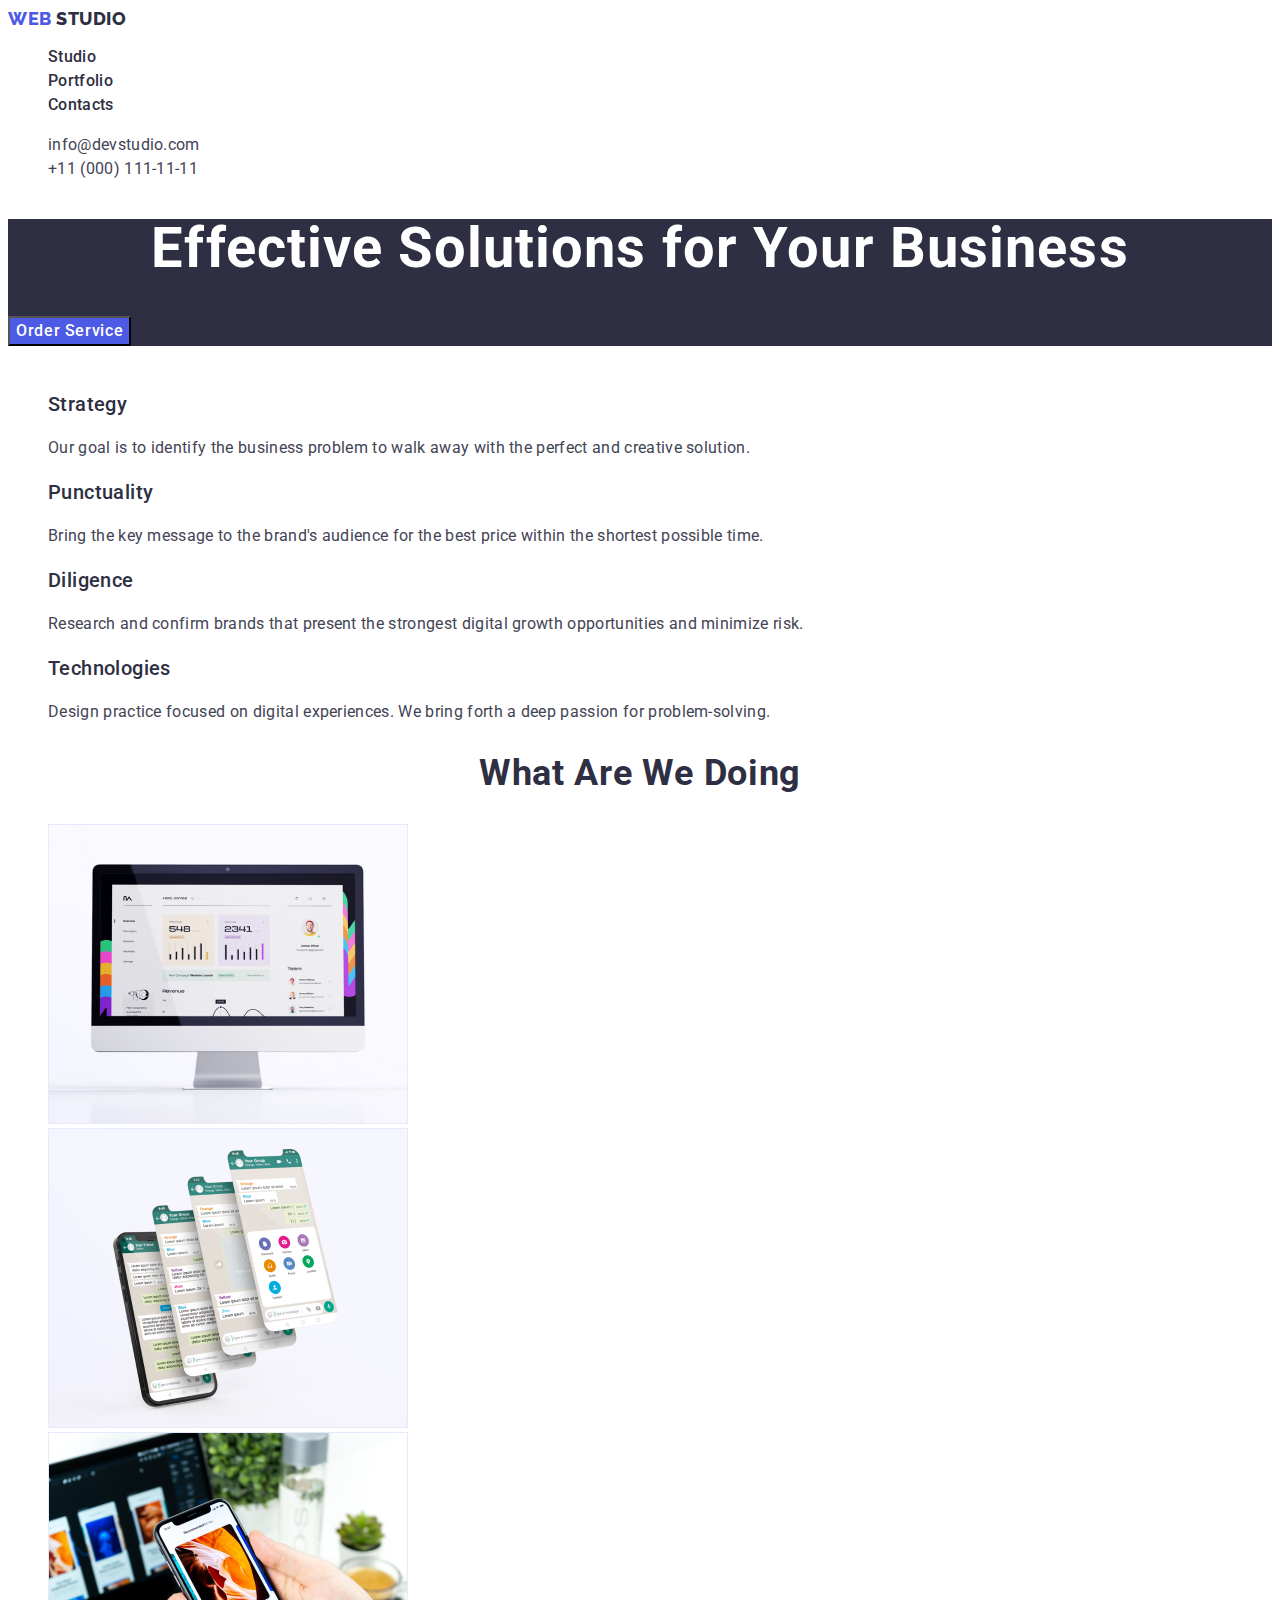
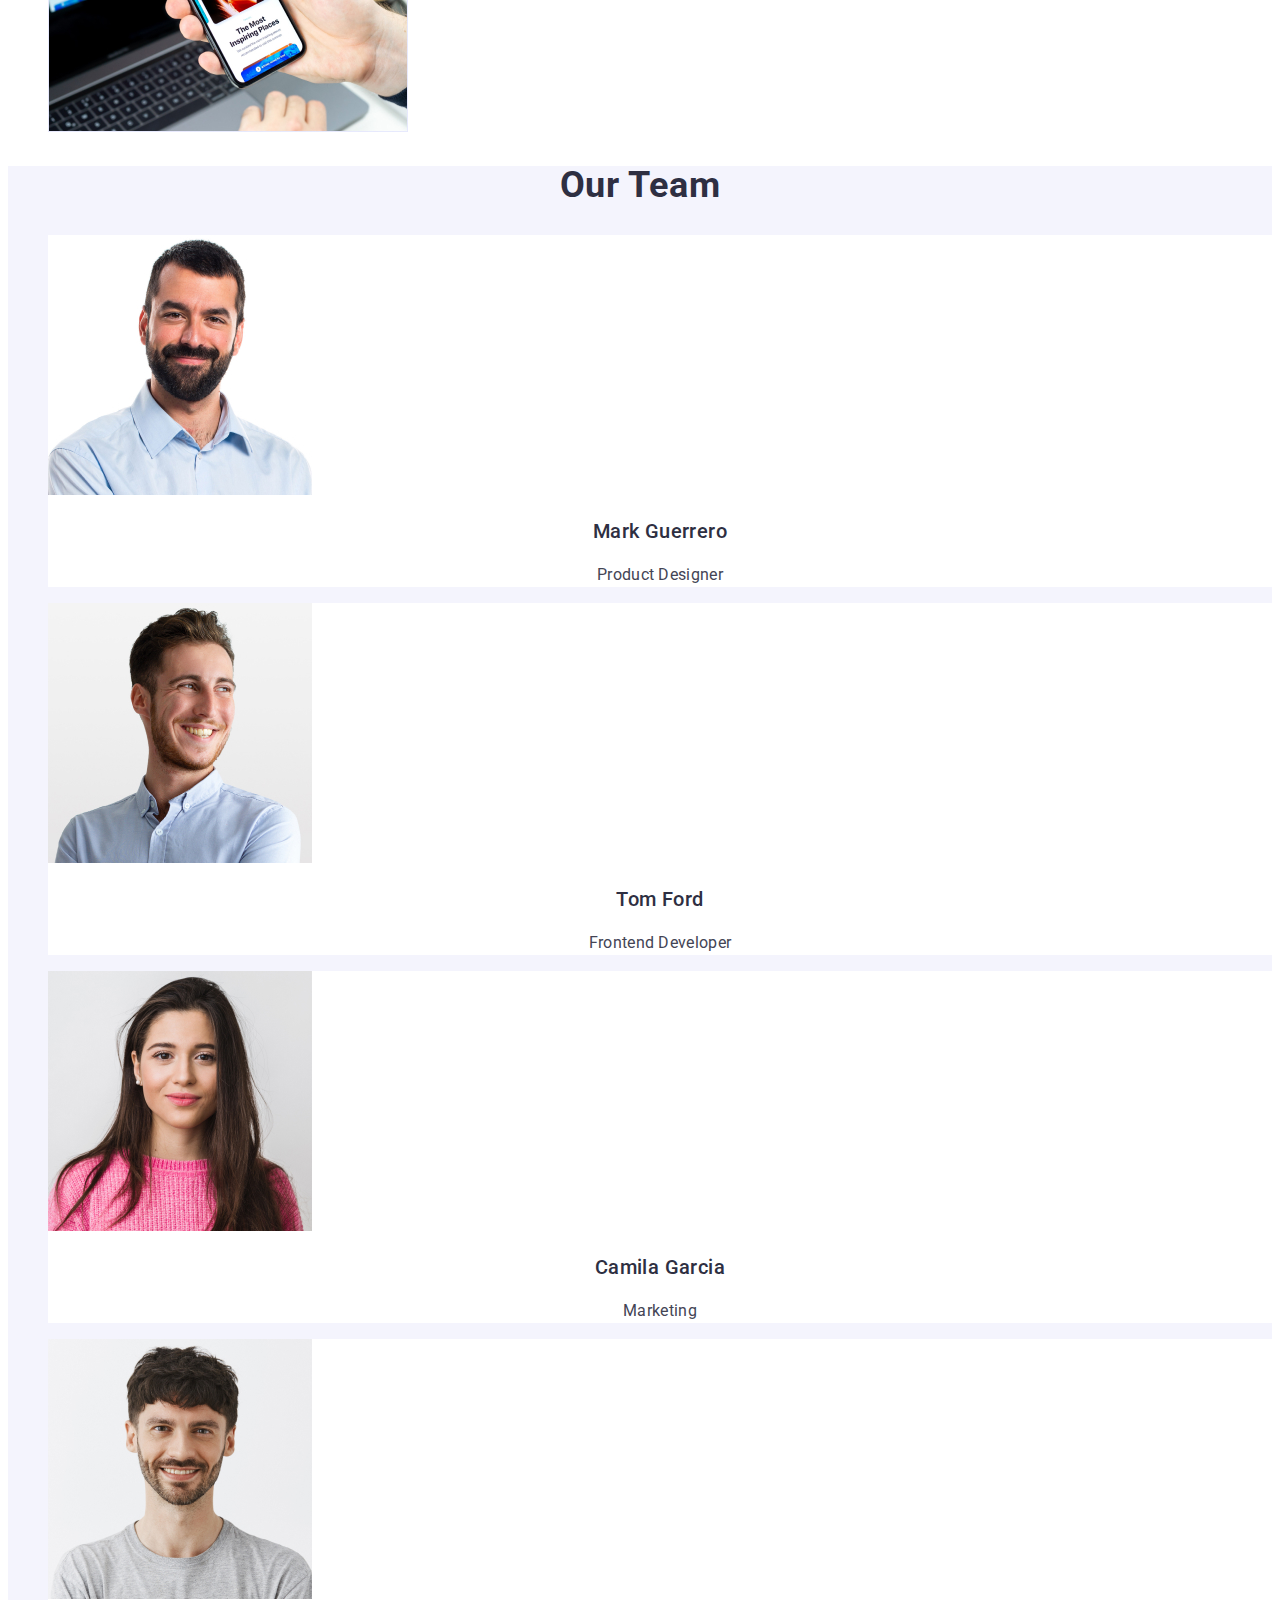
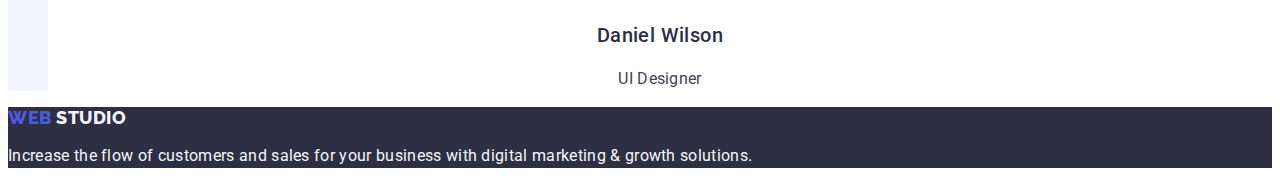
==== index.html @ 4a3bb22f "start" ====
<!DOCTYPE html>
<html lang="en">

<head>
    <meta charset="UTF-8">
    <meta http-equiv="X-UA-Compatible" content="IE=edge">
    <meta name="viewport" content="width=device-width, initial-scale=1.0">
    <title>WebStudio</title>

    <link rel="stylesheet" href="./css/styles.css">
    <link rel="preconnect" href="https://fonts.googleapis.com">
    <link rel="preconnect" href="https://fonts.gstatic.com" crossorigin>
    <link href="https://fonts.googleapis.com/css2?family=Raleway:wght@800&family=Roboto:wght@400;500;700&display=swap"
        rel="stylesheet">
</head>

<body>
    <header>
        <nav>
            <a href="./index.html" class="web-logo link">
                Web
                <span class="logo-studio">Studio</span>
            </a>
            <ul class="nav-list list">
                <li class="nav-list-item"><a href="./index.html" class="nav-item-text link"> Studio</a></li>
                <li class="nav-list-item"><a href="./portfolio.html" class="nav-item-text link">Portfolio</a> </li>
                <li class="nav-list-item"><a href="" class="nav-item-text link"> Contacts</a></li>
            </ul>
        </nav>
        <address class="address">
            <ul class="adress-list list">
                <li class="adress-list-item"> <a href="mailto:info@devstudio.com"
                        class="adress-item-text link">info@devstudio.com</a></li>
                <li class="adress-list-item"> <a href="tel:+110001111111" class="adress-item-text link">+11 (000)
                        111-11-11</a></li>
            </ul>
        </address>

    </header>

    <main>

        <section class="welcome-content">
            <h1 class="welcome-title">Effective Solutions for Your Business</h1>
            <button type="button" class="top-button button">Order Service</button>
        </section>

        <section class="benefits">
            <h2 class="hidden-text">smthng</h2>
            <ul class="benefits-list list">
                <li class="benefits-list-item">
                    <h3 class="benefits-item-title">Strategy</h3>
                    <p class="benefits-item-text">Our goal is to identify the business problem to walk away with the
                        perfect and creative solution.
                    </p>
                </li>
                <li class="benefits-list-item">
                    <h3 class="benefits-item-title">Punctuality</h3>
                    <p class="benefits-item-text">Bring the key message to the brand's audience for the best price
                        within the shortest possible
                        time.
                    </p>
                </li>
                <li class="benefits-list-item">
                    <h3 class="benefits-item-title">Diligence</h3>
                    <p class="benefits-item-text">Research and confirm brands that present the strongest digital growth
                        opportunities and minimize
                        risk.</p>
                </li>
                <li class="benefits-list-item">
                    <h3 class="benefits-item-title">Technologies</h3>
                    <p class="benefits-item-text">Design practice focused on digital experiences. We bring forth a deep
                        passion for
                        problem-solving.
                    </p>
                </li>
            </ul>
        </section>

        <section class="examples">
            <h2 class="examples-title">What are we doing</h2>
            <ul class="example-list list">
                <li class="example-list-item"><img src="./images/img_1.jpg" alt="img1" width="360"></li>
                <li class="example-list-item"><img src="./images/img_2.jpg" alt="img2" width="360"></li>
                <li class="example-list-item"><img src="./images/img_3.jpg" alt="img3" width="360"></li>
            </ul>
        </section>

        <section class="team">
            <h2 class="team-title">Our Team</h2>
            <ul class="team-list list">
                <li class="team-list-item">
                    <img src="./images/portrait1.jpg" alt="portrait1" width="264">
                    <h3 class="team-item-title">Mark Guerrero</h3>
                    <p class="team-item-text">Product Designer</p>
                </li>
                <li class="team-list-item">
                    <img src="./images/portrait2.jpg" alt="portrait2" width="264">
                    <h3 class="team-item-title">Tom Ford</h3>
                    <p class="team-item-text">Frontend Developer</p>
                </li>
                <li class="team-list-item">
                    <img src="./images/portrait3.jpg" alt="portrait3" width="264">
                    <h3 class="team-item-title">Camila Garcia</h3>
                    <p class="team-item-text">Marketing</p>
                </li>
                <li class="team-list-item">
                    <img src="./images/portrait4.jpg" alt="portrait4" width="264">
                    <h3 class="team-item-title">Daniel Wilson</h3>
                    <p class="team-item-text">UI Designer</p>
                </li>
            </ul>
        </section>

    </main>

    <footer class="footer">
        <a href="./index.html" class="web-logo link">
            Web
            <span class="logo-studio">Studio</span>
        </a>
        <p class="footer-text">Increase the flow of customers and sales for your business with digital marketing &
            growth solutions. </p>
    </footer>

</body>

</html>
---- css/styles.css ----
:root {
    --pressed-state-color: #404BBF;
}

body {
    font-family: 'Roboto', sans-serif;
    color: #434455;
    background-color: #fff;
}

.link {
    text-decoration: none;
}

.list {
    list-style: none;
}



.web-logo {
    font-family: 'Raleway', sans-serif;
    font-weight: 800;
    font-style: normal;
    font-size: 18px;
    line-height: 1.17;
    letter-spacing: 0.03em;
    text-transform: uppercase;
    color: #4D5AE5;
}

.logo-studio {
    color: #2E2F42;
}

.nav-list {}

.nav-list-item {}

.nav-item-text {
    font-weight: 500;
    font-size: 16px;
    line-height: 1.5;
    letter-spacing: 0.02em;
    color: #2E2F42;
}

.address {
    font-style: normal;
}

.adress-list {}

.adress-list-item {}

.adress-item-text {
    font-style: normal;
    font-weight: 400;
    font-size: 16px;
    line-height: 1.5;
    letter-spacing: 0.02em;
    color: #434455;
}

.nav-item-text:hover,
.nav-item-text:focus,
.adress-item-text:hover,
.adress-item-text:focus {
    color: #404BBF;
}



.welcome-content {
    background-color: #2E2F42;
}

.welcome-title {
    font-size: 56px;
    line-height: 1.07;
    text-align: center;
    letter-spacing: 0.02em;
    color: #FFFFFF;
}

.top-button {
    font-family: 'Roboto', sans-serif;
    font-style: normal;
    font-weight: 500;
    font-size: 16px;
    line-height: 1.5;
    letter-spacing: 0.04em;
    color: #FFFFFF;
    background: #4D5AE5;
    cursor: pointer;

}

.top-button:hover,
.top-button:focus {
    background: #404BBF;
}

.benefits {}

.hidden-text {
    margin: -1px;
    white-space: nowrap;
    clip-path: inset(100%);
    clip: rect(0 0 0 0);
    overflow: hidden;
}

.benefits-list {}

.benefits-list-item {}

.benefits-item-title {
    font-weight: 500;
    font-size: 20px;
    line-height: 1.2;
    letter-spacing: 0.02em;
    color: #2E2F42;
}

.benefits-item-text {
    font-size: 16px;
    line-height: 1.5;
    letter-spacing: 0.02em;
    color: #434455;
}


.examples {}

.examples-title {
    font-weight: 700;
    font-size: 36px;
    line-height: 1.11;
    text-align: center;
    letter-spacing: 0.02em;
    text-transform: capitalize;
    color: #2E2F42;
}

.example-list {}

.example-list-item {}



.team {
    background-color: #F4F4FD
}

.team-title {
    font-weight: 700;
    font-size: 36px;
    line-height: 1.11;
    text-align: center;
    letter-spacing: 0.02em;
    text-transform: capitalize;
    color: #2E2F42;
}

.team-list {}

.team-list-item {
    background-color: #FFFFFF
}

.team-item-title {
    font-weight: 500;
    font-size: 20px;
    line-height: 1.2;
    text-align: center;
    letter-spacing: 0.02em;
    color: #2E2F42;
}

.team-item-text {
    font-size: 16px;
    line-height: 1.5;
    text-align: center;
    letter-spacing: 0.02em;
    color: #434455;
}



.footer {
    background-color: #2E2F42;
}

footer [class="logo-studio"] {
    color: #F4F4FD;
}

.footer-text {
    font-size: 16px;
    line-height: 1.5;
    letter-spacing: 0.02em;
    color: #F4F4FD;
}



.filtr {}

.filtr-button {
    font-family: 'Roboto', sans-serif;
    font-weight: 500;
    font-size: 16px;
    line-height: 1.5;
    text-align: center;
    letter-spacing: 0.04em;
    color: #4D5AE5;
    background-color: #F4F4FD;
    cursor: pointer;

}

.filtr-button:hover,
.filtr-button:focus {
    color: #fff;
    background: #404BBF;

}

.button {}

.services {}

.services-list {}

.services-list-item {}

.services-item-title {
    font-weight: 500;
    font-size: 20px;
    line-height: 1.2;
    letter-spacing: 0.02em;
    color: #2E2F42;
}

.services-item-text {
    font-size: 16px;
    line-height: 1.5;
    letter-spacing: 0.02em;
    color: #434455;
}
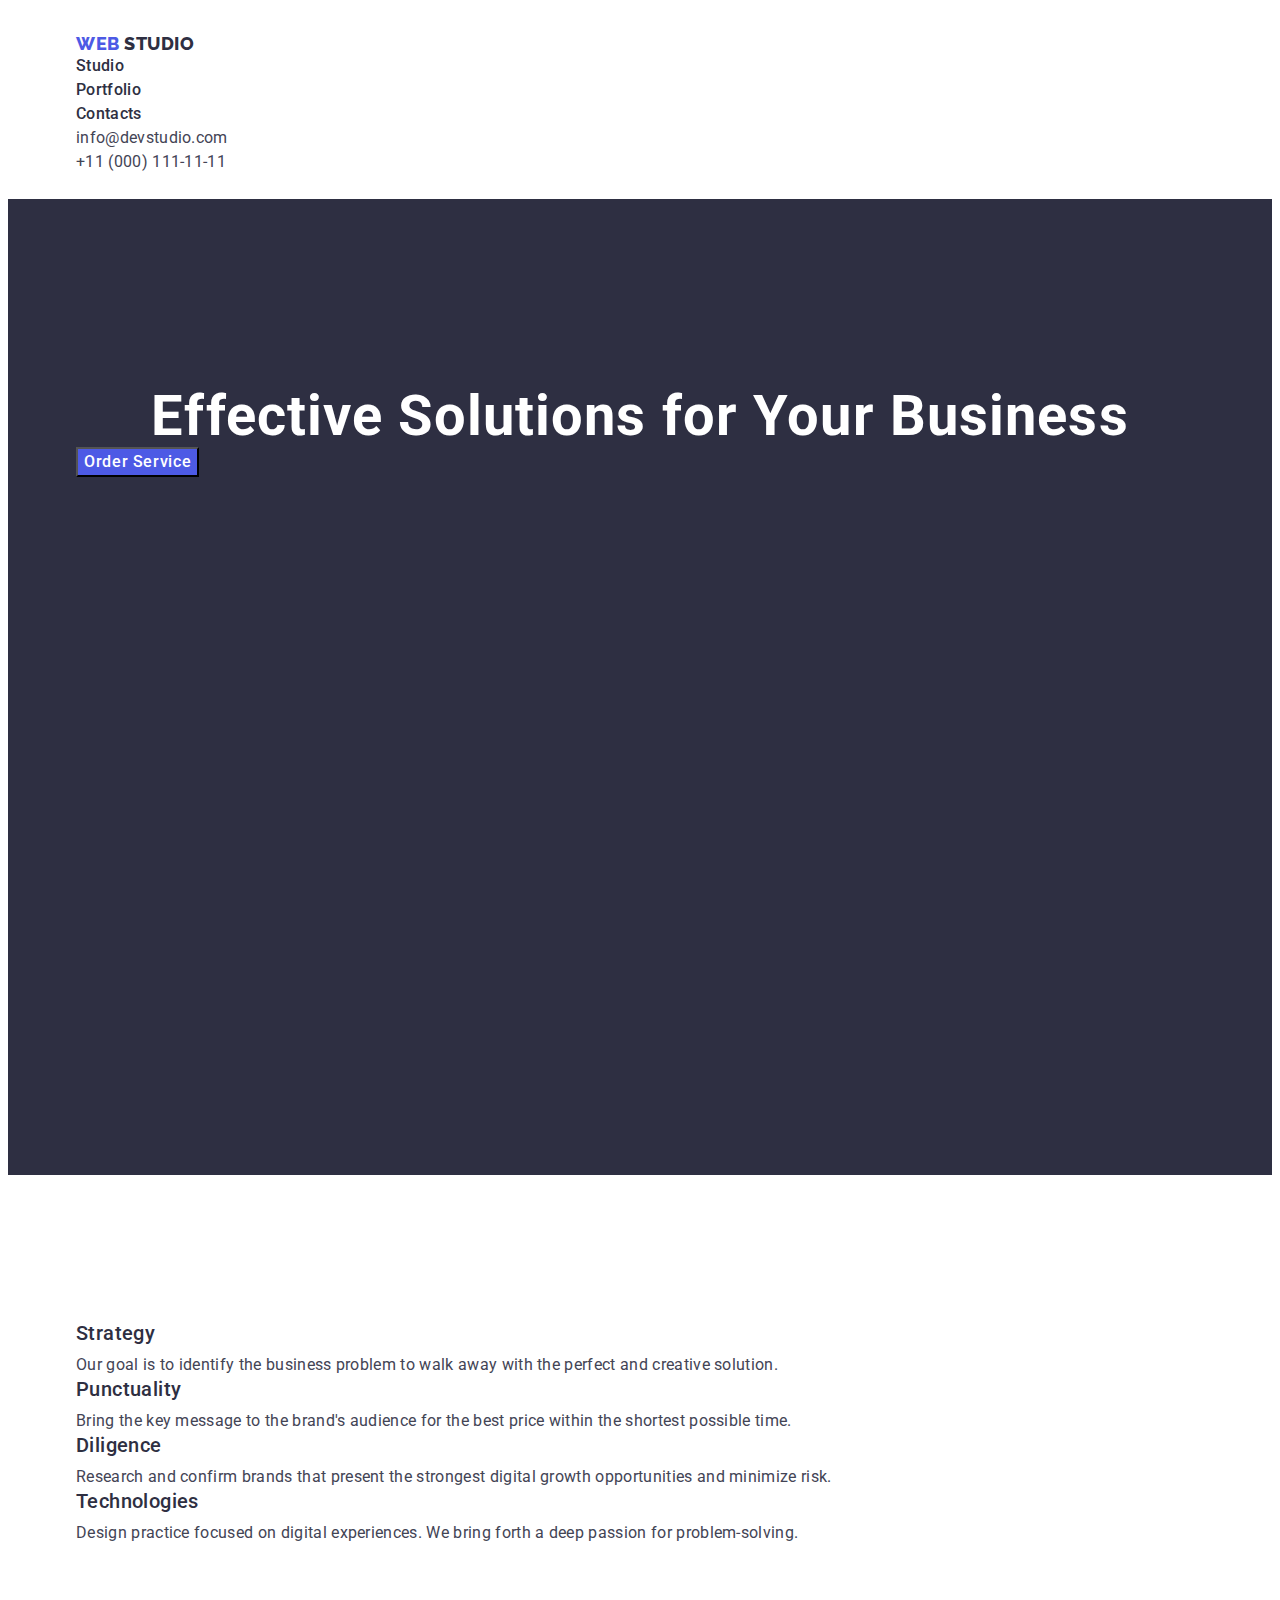
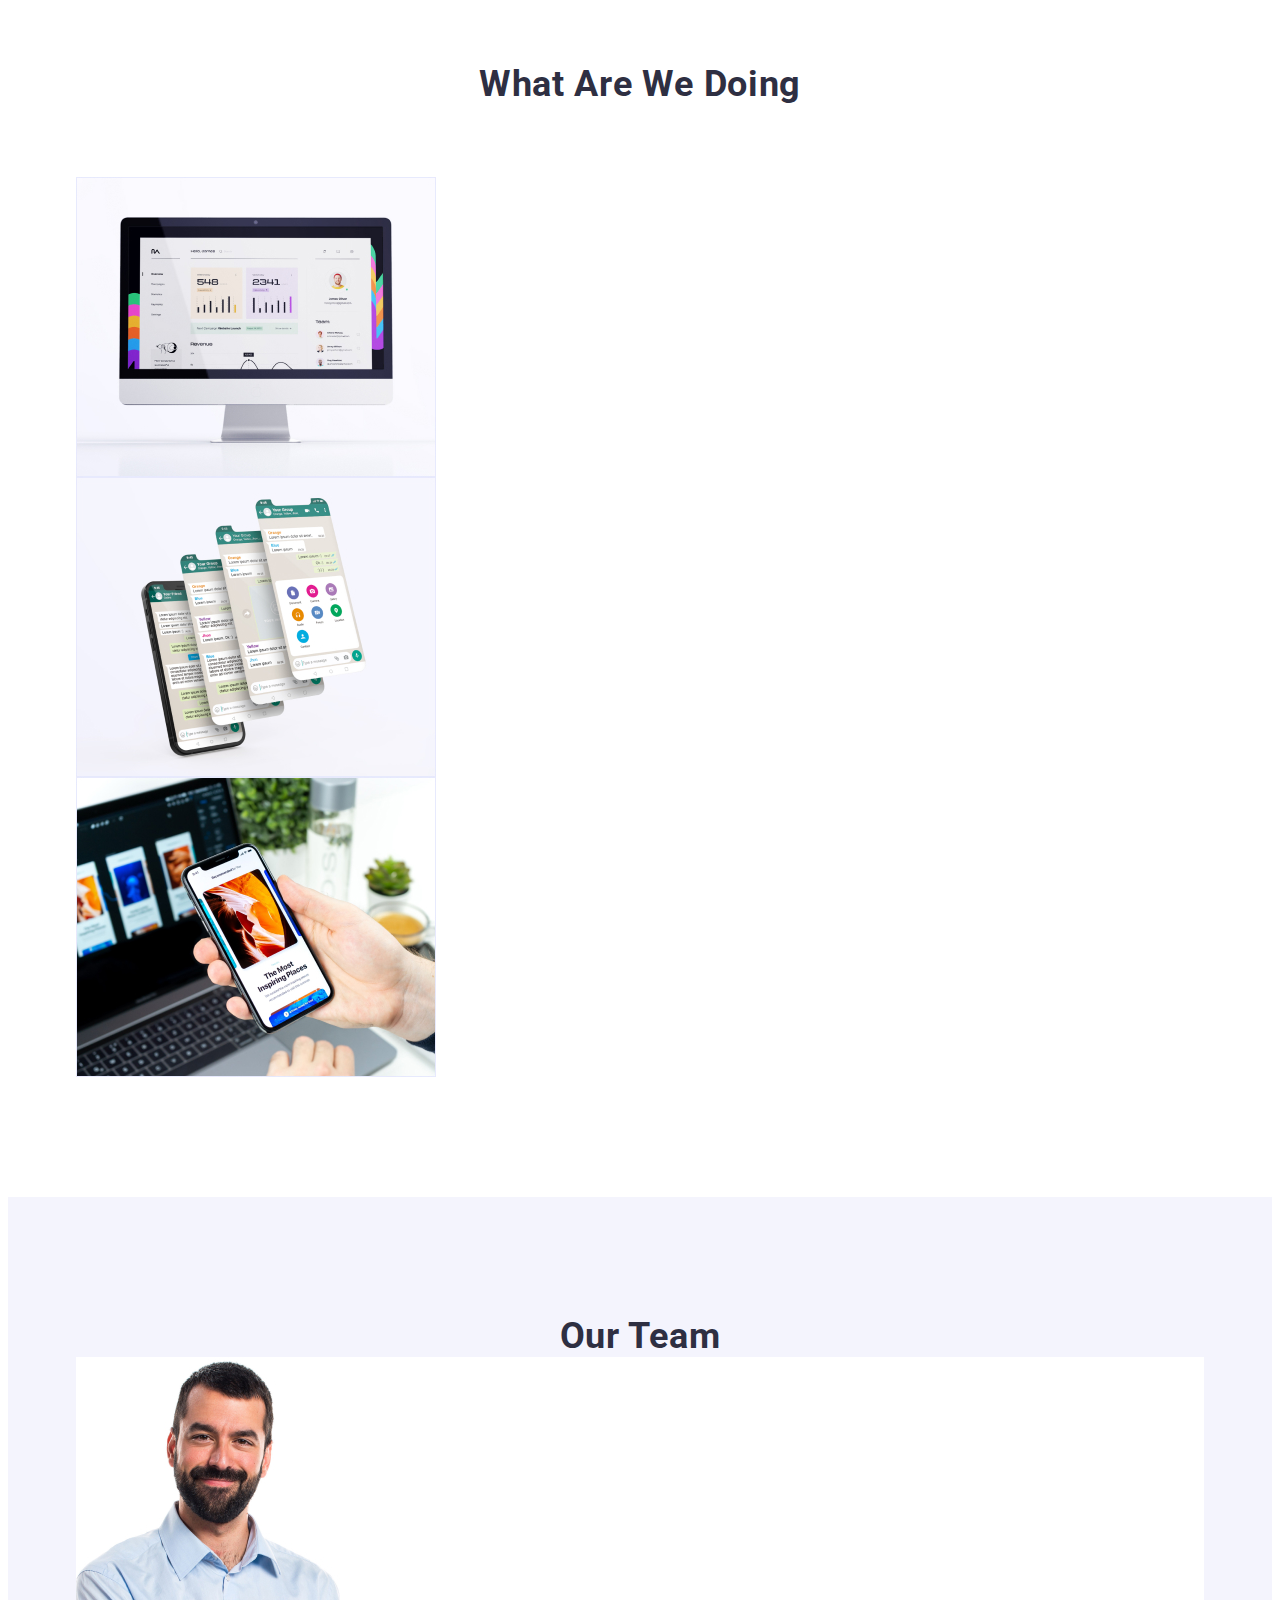
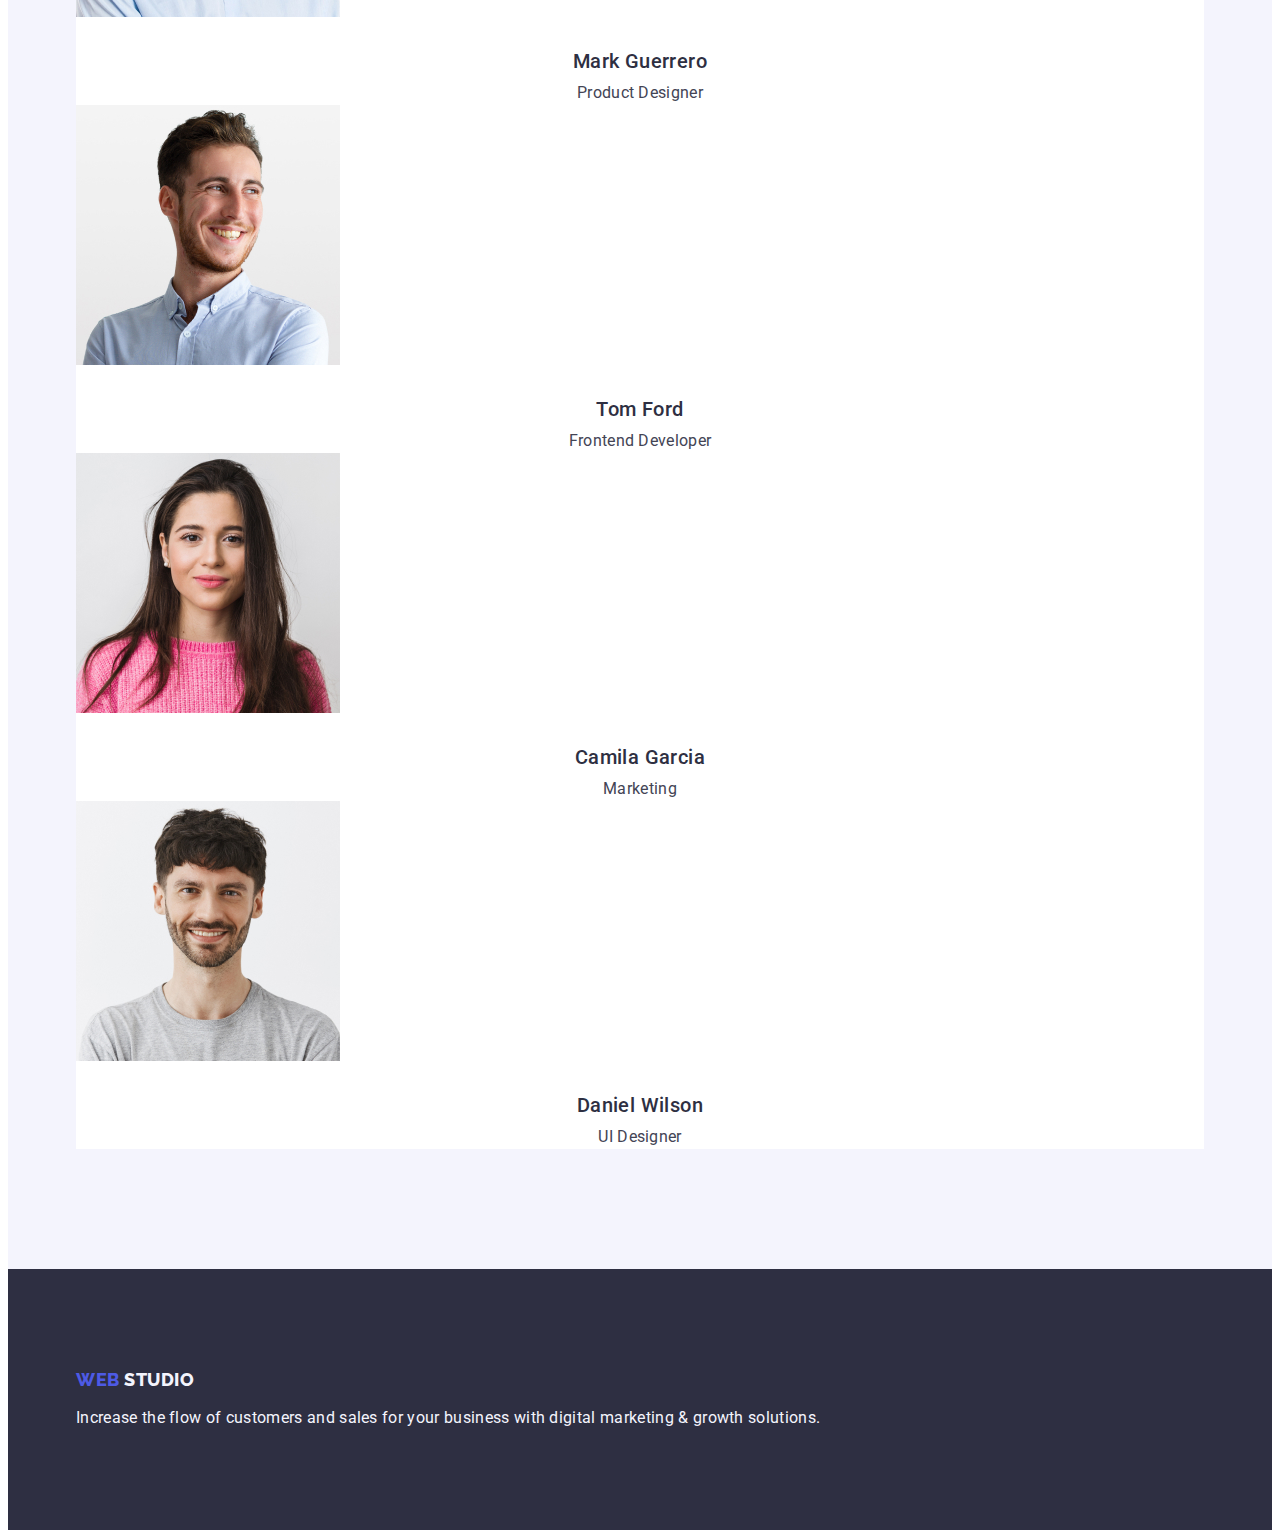
==== commit ba4f068a: "start" ====
--- a/index.html
+++ b/index.html
@@ -15,112 +15,125 @@
 </head>
 
 <body>
-    <header>
-        <nav>
-            <a href="./index.html" class="web-logo link">
-                Web
-                <span class="logo-studio">Studio</span>
-            </a>
-            <ul class="nav-list list">
-                <li class="nav-list-item"><a href="./index.html" class="nav-item-text link"> Studio</a></li>
-                <li class="nav-list-item"><a href="./portfolio.html" class="nav-item-text link">Portfolio</a> </li>
-                <li class="nav-list-item"><a href="" class="nav-item-text link"> Contacts</a></li>
-            </ul>
-        </nav>
-        <address class="address">
-            <ul class="adress-list list">
-                <li class="adress-list-item"> <a href="mailto:info@devstudio.com"
-                        class="adress-item-text link">info@devstudio.com</a></li>
-                <li class="adress-list-item"> <a href="tel:+110001111111" class="adress-item-text link">+11 (000)
-                        111-11-11</a></li>
-            </ul>
-        </address>
-
+    <header class="header">
+        <div class="container">
+            <nav>
+                <a href="./index.html" class="web-logo link">
+                    Web
+                    <span class="logo-studio">Studio</span>
+                </a>
+                <ul class="nav-list list">
+                    <li class="nav-list-item"><a href="./index.html" class="nav-item-text link"> Studio</a></li>
+                    <li class="nav-list-item"><a href="./portfolio.html" class="nav-item-text link">Portfolio</a> </li>
+                    <li class="nav-list-item"><a href="" class="nav-item-text link"> Contacts</a></li>
+                </ul>
+            </nav>
+            <address class="address">
+                <ul class="adress-list list">
+                    <li class="adress-list-item"> <a href="mailto:info@devstudio.com"
+                            class="adress-item-text link">info@devstudio.com</a></li>
+                    <li class="adress-list-item"> <a href="tel:+110001111111" class="adress-item-text link">+11 (000)
+                            111-11-11</a></li>
+                </ul>
+            </address>
+        </div>
     </header>
 
     <main>
 
         <section class="welcome-content">
-            <h1 class="welcome-title">Effective Solutions for Your Business</h1>
-            <button type="button" class="top-button button">Order Service</button>
+            <div class="container">
+                <h1 class="welcome-title">Effective Solutions for Your Business</h1>
+                <button type="button" class="top-button button">Order Service</button>
+            </div>
         </section>
 
         <section class="benefits">
-            <h2 class="hidden-text">smthng</h2>
-            <ul class="benefits-list list">
-                <li class="benefits-list-item">
-                    <h3 class="benefits-item-title">Strategy</h3>
-                    <p class="benefits-item-text">Our goal is to identify the business problem to walk away with the
-                        perfect and creative solution.
-                    </p>
-                </li>
-                <li class="benefits-list-item">
-                    <h3 class="benefits-item-title">Punctuality</h3>
-                    <p class="benefits-item-text">Bring the key message to the brand's audience for the best price
-                        within the shortest possible
-                        time.
-                    </p>
-                </li>
-                <li class="benefits-list-item">
-                    <h3 class="benefits-item-title">Diligence</h3>
-                    <p class="benefits-item-text">Research and confirm brands that present the strongest digital growth
-                        opportunities and minimize
-                        risk.</p>
-                </li>
-                <li class="benefits-list-item">
-                    <h3 class="benefits-item-title">Technologies</h3>
-                    <p class="benefits-item-text">Design practice focused on digital experiences. We bring forth a deep
-                        passion for
-                        problem-solving.
-                    </p>
-                </li>
-            </ul>
+            <div class="container">
+                <h2 class="hidden-text">smthng</h2>
+                <ul class="benefits-list list">
+                    <li class="benefits-list-item">
+                        <h3 class="benefits-item-title">Strategy</h3>
+                        <p class="benefits-item-text">Our goal is to identify the business problem to walk away with the
+                            perfect and creative solution.
+                        </p>
+                    </li>
+                    <li class="benefits-list-item">
+                        <h3 class="benefits-item-title">Punctuality</h3>
+                        <p class="benefits-item-text">Bring the key message to the brand's audience for the best price
+                            within the shortest possible
+                            time.
+                        </p>
+                    </li>
+                    <li class="benefits-list-item">
+                        <h3 class="benefits-item-title">Diligence</h3>
+                        <p class="benefits-item-text">Research and confirm brands that present the strongest digital
+                            growth
+                            opportunities and minimize
+                            risk.</p>
+                    </li>
+                    <li class="benefits-list-item">
+                        <h3 class="benefits-item-title">Technologies</h3>
+                        <p class="benefits-item-text">Design practice focused on digital experiences. We bring forth a
+                            deep
+                            passion for
+                            problem-solving.
+                        </p>
+                    </li>
+                </ul>
+            </div>
         </section>
 
         <section class="examples">
-            <h2 class="examples-title">What are we doing</h2>
-            <ul class="example-list list">
-                <li class="example-list-item"><img src="./images/img_1.jpg" alt="img1" width="360"></li>
-                <li class="example-list-item"><img src="./images/img_2.jpg" alt="img2" width="360"></li>
-                <li class="example-list-item"><img src="./images/img_3.jpg" alt="img3" width="360"></li>
-            </ul>
+            <div class="container">
+                <h2 class="examples-title">What are we doing</h2>
+                <ul class="example-list list">
+                    <li class="example-list-item"><img src="./images/img_1.jpg" alt="img1" width="360"></li>
+                    <li class="example-list-item"><img src="./images/img_2.jpg" alt="img2" width="360"></li>
+                    <li class="example-list-item"><img src="./images/img_3.jpg" alt="img3" width="360"></li>
+                </ul>
+            </div>
         </section>
 
         <section class="team">
-            <h2 class="team-title">Our Team</h2>
-            <ul class="team-list list">
-                <li class="team-list-item">
-                    <img src="./images/portrait1.jpg" alt="portrait1" width="264">
-                    <h3 class="team-item-title">Mark Guerrero</h3>
-                    <p class="team-item-text">Product Designer</p>
-                </li>
-                <li class="team-list-item">
-                    <img src="./images/portrait2.jpg" alt="portrait2" width="264">
-                    <h3 class="team-item-title">Tom Ford</h3>
-                    <p class="team-item-text">Frontend Developer</p>
-                </li>
-                <li class="team-list-item">
-                    <img src="./images/portrait3.jpg" alt="portrait3" width="264">
-                    <h3 class="team-item-title">Camila Garcia</h3>
-                    <p class="team-item-text">Marketing</p>
-                </li>
-                <li class="team-list-item">
-                    <img src="./images/portrait4.jpg" alt="portrait4" width="264">
-                    <h3 class="team-item-title">Daniel Wilson</h3>
-                    <p class="team-item-text">UI Designer</p>
-                </li>
-            </ul>
+            <div class="container">
+                <h2 class="team-title">Our Team</h2>
+                <ul class="team-list list">
+                    <li class="team-list-item">
+                        <img src="./images/portrait1.jpg" alt="portrait1" width="264">
+                        <h3 class="team-item-title">Mark Guerrero</h3>
+                        <p class="team-item-text">Product Designer</p>
+                    </li>
+                    <li class="team-list-item">
+                        <img src="./images/portrait2.jpg" alt="portrait2" width="264">
+                        <h3 class="team-item-title">Tom Ford</h3>
+                        <p class="team-item-text">Frontend Developer</p>
+                    </li>
+                    <li class="team-list-item">
+                        <img src="./images/portrait3.jpg" alt="portrait3" width="264">
+                        <h3 class="team-item-title">Camila Garcia</h3>
+                        <p class="team-item-text">Marketing</p>
+                    </li>
+                    <li class="team-list-item">
+                        <img src="./images/portrait4.jpg" alt="portrait4" width="264">
+                        <h3 class="team-item-title">Daniel Wilson</h3>
+                        <p class="team-item-text">UI Designer</p>
+                    </li>
+                </ul>
+            </div>
         </section>
 
     </main>
 
     <footer class="footer">
-        <a href="./index.html" class="web-logo link">
-            Web
-            <span class="logo-studio">Studio</span>
-        </a>
-        <p class="footer-text">Increase the flow of customers and sales for your business with digital marketing &
-            growth solutions. </p>
+        <div class="container">
+            <a href="./index.html" class="web-logo link">
+                Web
+                <span class="logo-studio">Studio</span>
+            </a>
+            <p class="footer-text">Increase the flow of customers and sales for your business with digital marketing &
+                growth solutions. </p>
+        </div>
     </footer>
 
 </body>
--- a/css/styles.css
+++ b/css/styles.css
@@ -8,6 +8,23 @@
     background-color: #fff;
 }
 
+p,
+h1,
+h2,
+h3,
+h4,
+h5,
+h6,
+ul,
+ol {
+    margin: 0;
+    padding: 0;
+}
+
+img {
+    display: block;
+}
+
 .link {
     text-decoration: none;
 }
@@ -16,7 +33,16 @@
     list-style: none;
 }
 
-
+.container {
+    width: 1128px;
+    padding: 0 15px 0;
+    margin: 0 auto;
+}
+
+
+.header {
+    padding: 25px 0 25px;
+}
 
 .web-logo {
     font-family: 'Raleway', sans-serif;
@@ -73,6 +99,9 @@
 
 .welcome-content {
     background-color: #2E2F42;
+    height: 600px;
+    padding: 188px 0 188px;
+    margin-bottom: 120px;
 }
 
 .welcome-title {
@@ -101,7 +130,9 @@
     background: #404BBF;
 }
 
-.benefits {}
+.benefits {
+    margin-bottom: 120px;
+}
 
 .hidden-text {
     margin: -1px;
@@ -121,6 +152,7 @@
     line-height: 1.2;
     letter-spacing: 0.02em;
     color: #2E2F42;
+    margin-bottom: 8px;
 }
 
 .benefits-item-text {
@@ -131,7 +163,9 @@
 }
 
 
-.examples {}
+.examples {
+    margin-bottom: 120px;
+}
 
 .examples-title {
     font-weight: 700;
@@ -141,6 +175,7 @@
     letter-spacing: 0.02em;
     text-transform: capitalize;
     color: #2E2F42;
+    margin-bottom: 72px;
 }
 
 .example-list {}
@@ -150,7 +185,8 @@
 
 
 .team {
-    background-color: #F4F4FD
+    background-color: #F4F4FD;
+    padding: 120px 0 120px;
 }
 
 .team-title {
@@ -176,6 +212,7 @@
     text-align: center;
     letter-spacing: 0.02em;
     color: #2E2F42;
+    margin: 32px 0 8px;
 }
 
 .team-item-text {
@@ -190,6 +227,7 @@
 
 .footer {
     background-color: #2E2F42;
+    padding: 100px 0;
 }
 
 footer [class="logo-studio"] {
@@ -201,6 +239,7 @@
     line-height: 1.5;
     letter-spacing: 0.02em;
     color: #F4F4FD;
+    margin-top: 16px;
 }
 
 
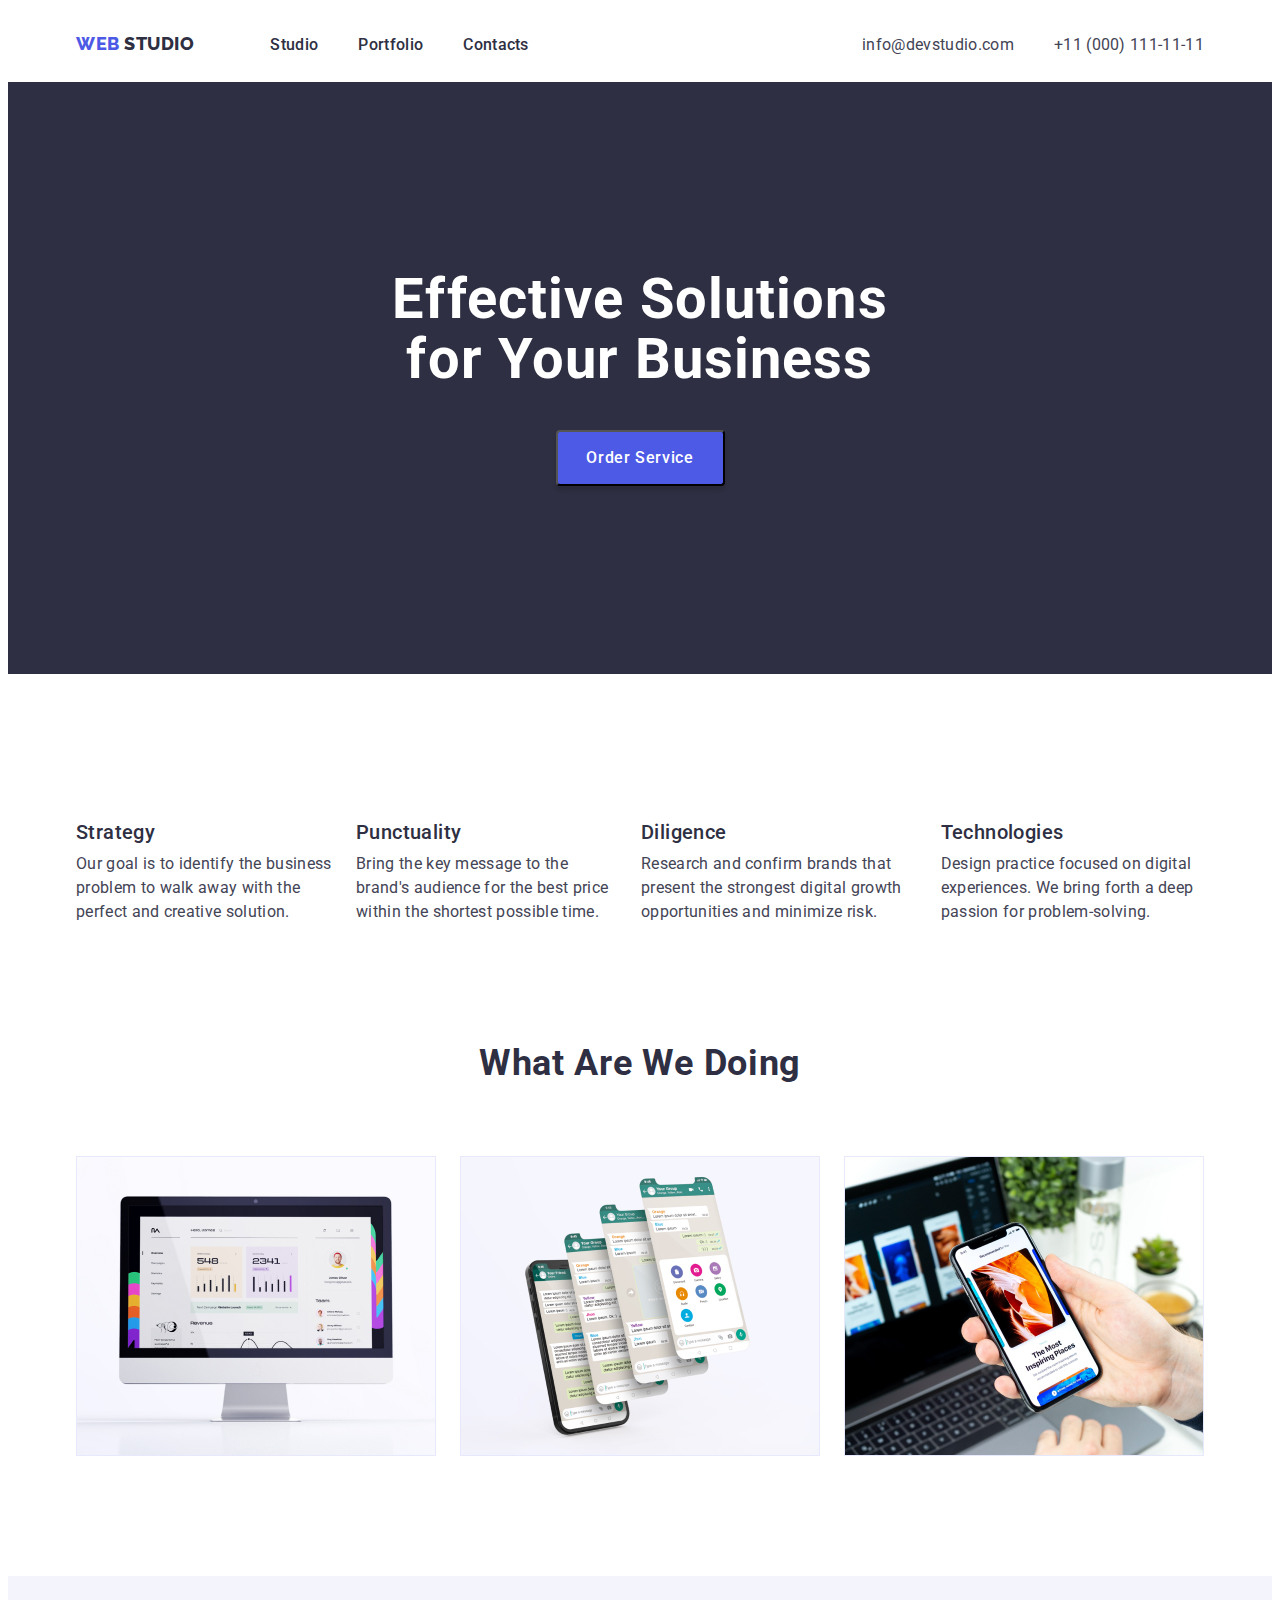
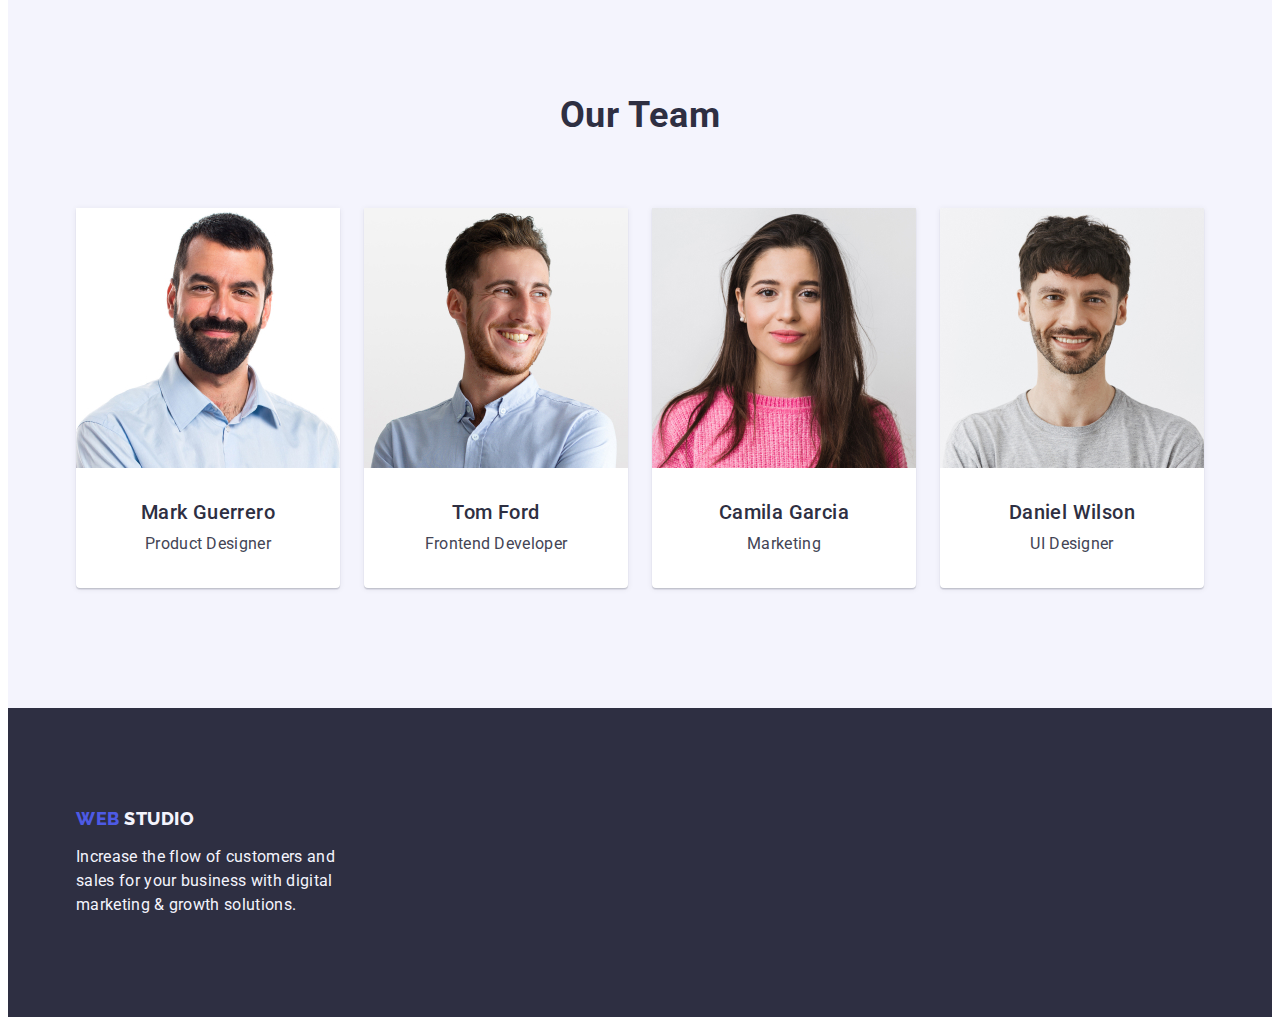
==== commit d47369bb: "done" ====
--- a/index.html
+++ b/index.html
@@ -7,6 +7,10 @@
     <meta name="viewport" content="width=device-width, initial-scale=1.0">
     <title>WebStudio</title>
 
+    <link rel="stylesheet" href="<link rel=" stylesheet"
+        href="https://cdnjs.cloudflare.com/ajax/libs/modern-normalize/2.0.0/modern-normalize.min.css"
+        integrity="sha512-4xo8blKMVCiXpTaLzQSLSw3KFOVPWhm/TRtuPVc4WG6kUgjH6J03IBuG7JZPkcWMxJ5huwaBpOpnwYElP/m6wg=="
+        crossorigin="anonymous" referrerpolicy="no-referrer" />
     <link rel="stylesheet" href="./css/styles.css">
     <link rel="preconnect" href="https://fonts.googleapis.com">
     <link rel="preconnect" href="https://fonts.gstatic.com" crossorigin>
@@ -16,8 +20,8 @@
 
 <body>
     <header class="header">
-        <div class="container">
-            <nav>
+        <div class="container header-cont">
+            <nav class="header-nav">
                 <a href="./index.html" class="web-logo link">
                     Web
                     <span class="logo-studio">Studio</span>
--- a/css/styles.css
+++ b/css/styles.css
@@ -42,6 +42,11 @@
 
 .header {
     padding: 25px 0 25px;
+    display: flex;
+}
+
+.header-cont {
+    display: flex;
 }
 
 .web-logo {
@@ -53,13 +58,21 @@
     letter-spacing: 0.03em;
     text-transform: uppercase;
     color: #4D5AE5;
+    margin-right: 76px;
 }
 
 .logo-studio {
     color: #2E2F42;
 }
 
-.nav-list {}
+.header-nav {
+    display: flex;
+}
+
+.nav-list {
+    display: flex;
+    gap: 40px;
+}
 
 .nav-list-item {}
 
@@ -73,9 +86,15 @@
 
 .address {
     font-style: normal;
-}
-
-.adress-list {}
+    display: flex;
+    margin-left: auto;
+
+}
+
+.adress-list {
+    display: flex;
+    gap: 40px;
+}
 
 .adress-list-item {}
 
@@ -99,7 +118,8 @@
 
 .welcome-content {
     background-color: #2E2F42;
-    height: 600px;
+    display: flex;
+    max-height: 600px;
     padding: 188px 0 188px;
     margin-bottom: 120px;
 }
@@ -110,6 +130,15 @@
     text-align: center;
     letter-spacing: 0.02em;
     color: #FFFFFF;
+    margin: auto;
+    margin-bottom: 40px;
+    width: 496px;
+
+}
+
+.button {
+    display: block;
+    margin: 0 auto;
 }
 
 .top-button {
@@ -122,7 +151,10 @@
     color: #FFFFFF;
     background: #4D5AE5;
     cursor: pointer;
-
+    box-shadow: 0px 4px 4px rgba(0, 0, 0, 0.15);
+    border-radius: 4px;
+    width: 169px;
+    height: 56px;
 }
 
 .top-button:hover,
@@ -142,7 +174,10 @@
     overflow: hidden;
 }
 
-.benefits-list {}
+.benefits-list {
+    display: flex;
+    gap: 24px
+}
 
 .benefits-list-item {}
 
@@ -178,7 +213,10 @@
     margin-bottom: 72px;
 }
 
-.example-list {}
+.example-list {
+    display: flex;
+    gap: 24px;
+}
 
 .example-list-item {}
 
@@ -197,12 +235,19 @@
     letter-spacing: 0.02em;
     text-transform: capitalize;
     color: #2E2F42;
-}
-
-.team-list {}
+    margin-bottom: 72px;
+}
+
+.team-list {
+    display: flex;
+    gap: 24px;
+}
 
 .team-list-item {
-    background-color: #FFFFFF
+    background-color: #FFFFFF;
+    box-shadow: 0px 1px 6px rgba(46, 47, 66, 0.08), 0px 1px 1px rgba(46, 47, 66, 0.16), 0px 2px 1px rgba(46, 47, 66, 0.08);
+    border-radius: 0px 0px 4px 4px;
+    min-height: 380px;
 }
 
 .team-item-title {
@@ -240,11 +285,19 @@
     letter-spacing: 0.02em;
     color: #F4F4FD;
     margin-top: 16px;
+    width: 264px;
 }
 
 
 
 .filtr {}
+
+.button-list {
+    display: flex;
+    gap: 24px;
+    margin-bottom: 72px;
+    justify-content: center;
+}
 
 .filtr-button {
     font-family: 'Roboto', sans-serif;
@@ -256,7 +309,11 @@
     color: #4D5AE5;
     background-color: #F4F4FD;
     cursor: pointer;
-
+    border: 1px solid #E7E9FC;
+    border-radius: 4px;
+    padding: 12px 24px;
+    min-width: 70px;
+    height: 48px;
 }
 
 .filtr-button:hover,
@@ -270,9 +327,22 @@
 
 .services {}
 
-.services-list {}
-
-.services-list-item {}
+.services-card-list {
+    margin-bottom: 120px;
+}
+
+.services-list {
+    display: flex;
+    flex-wrap: wrap;
+    gap: 48px 24px;
+}
+
+.services-list-item {
+    width: 360px;
+    border: 1px solid #E7E9FC;
+    box-sizing: border-box;
+    flex-basis: calc((100%-48px)/3);
+}
 
 .services-item-title {
     font-weight: 500;
@@ -280,6 +350,8 @@
     line-height: 1.2;
     letter-spacing: 0.02em;
     color: #2E2F42;
+    margin: 32px 0 8px;
+    padding: 0 16px;
 }
 
 .services-item-text {
@@ -287,4 +359,6 @@
     line-height: 1.5;
     letter-spacing: 0.02em;
     color: #434455;
+    margin-bottom: 32px;
+    padding: 0 16px;
 }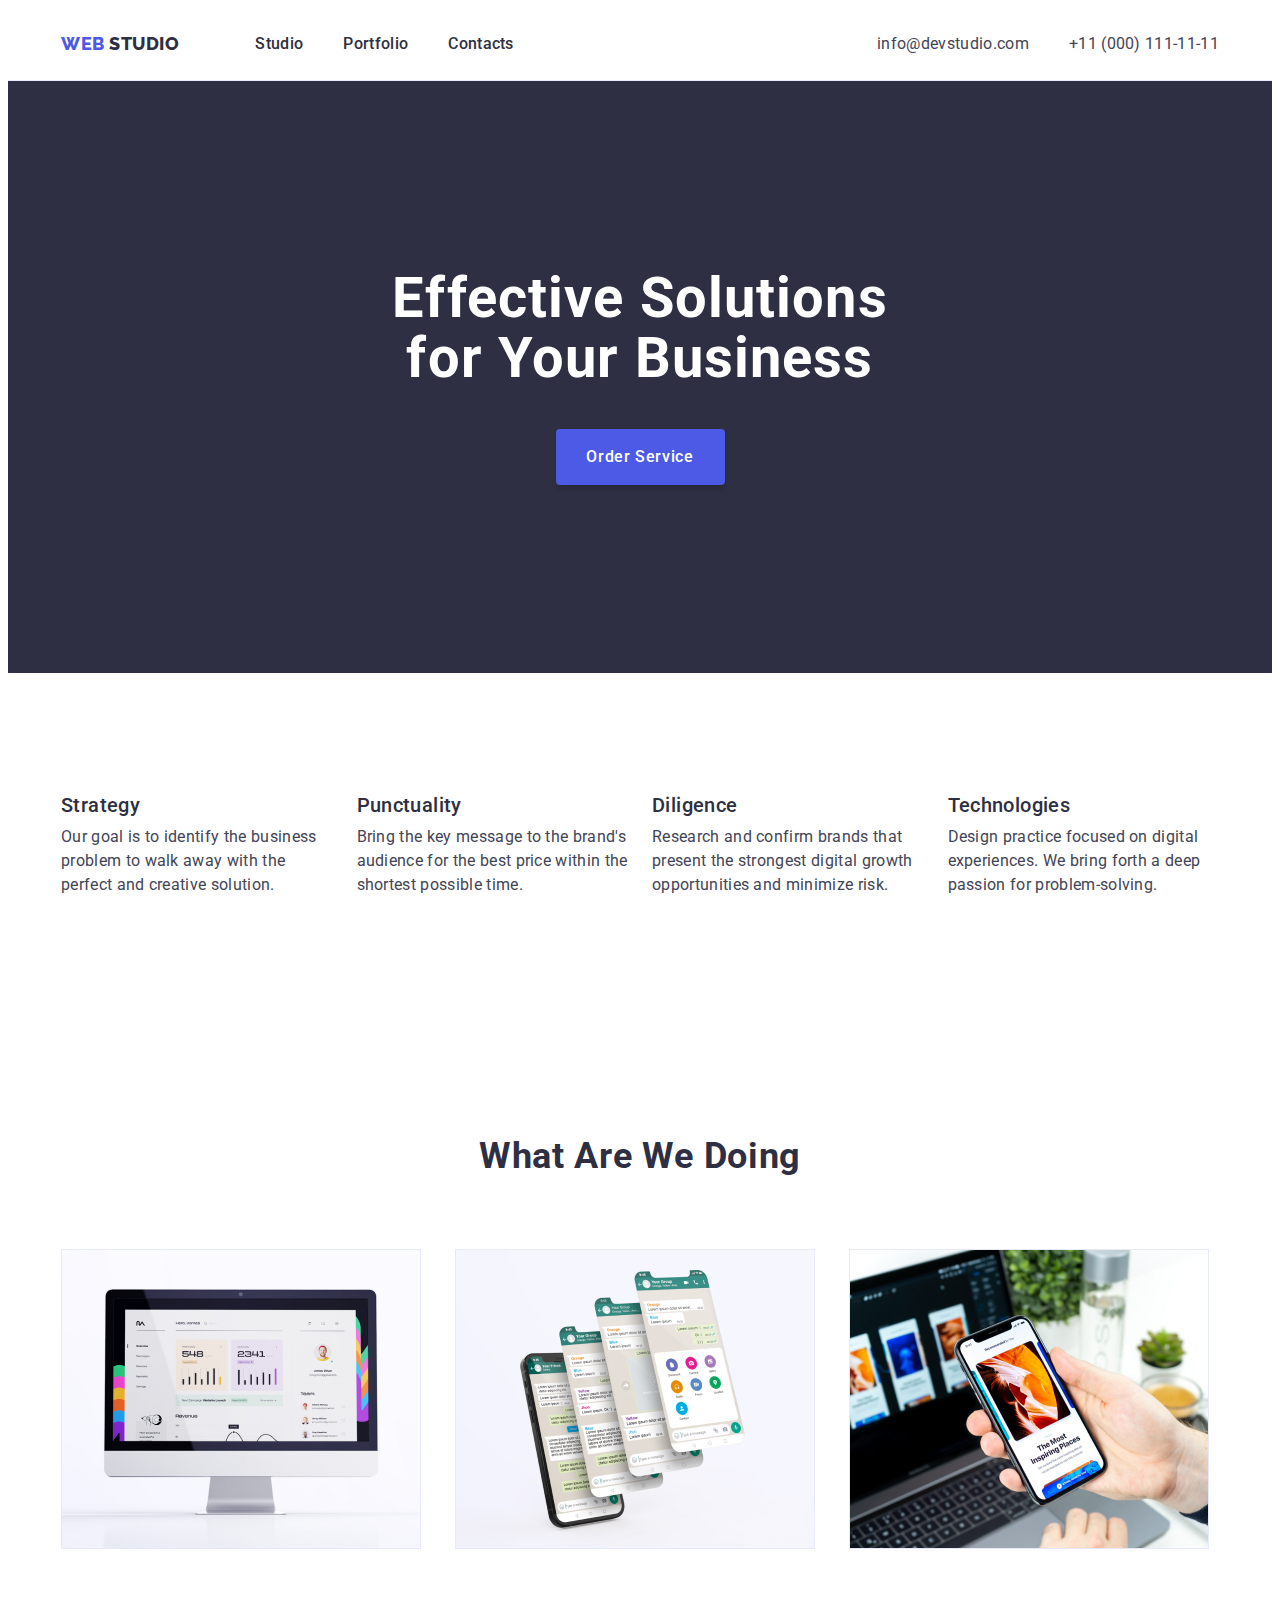
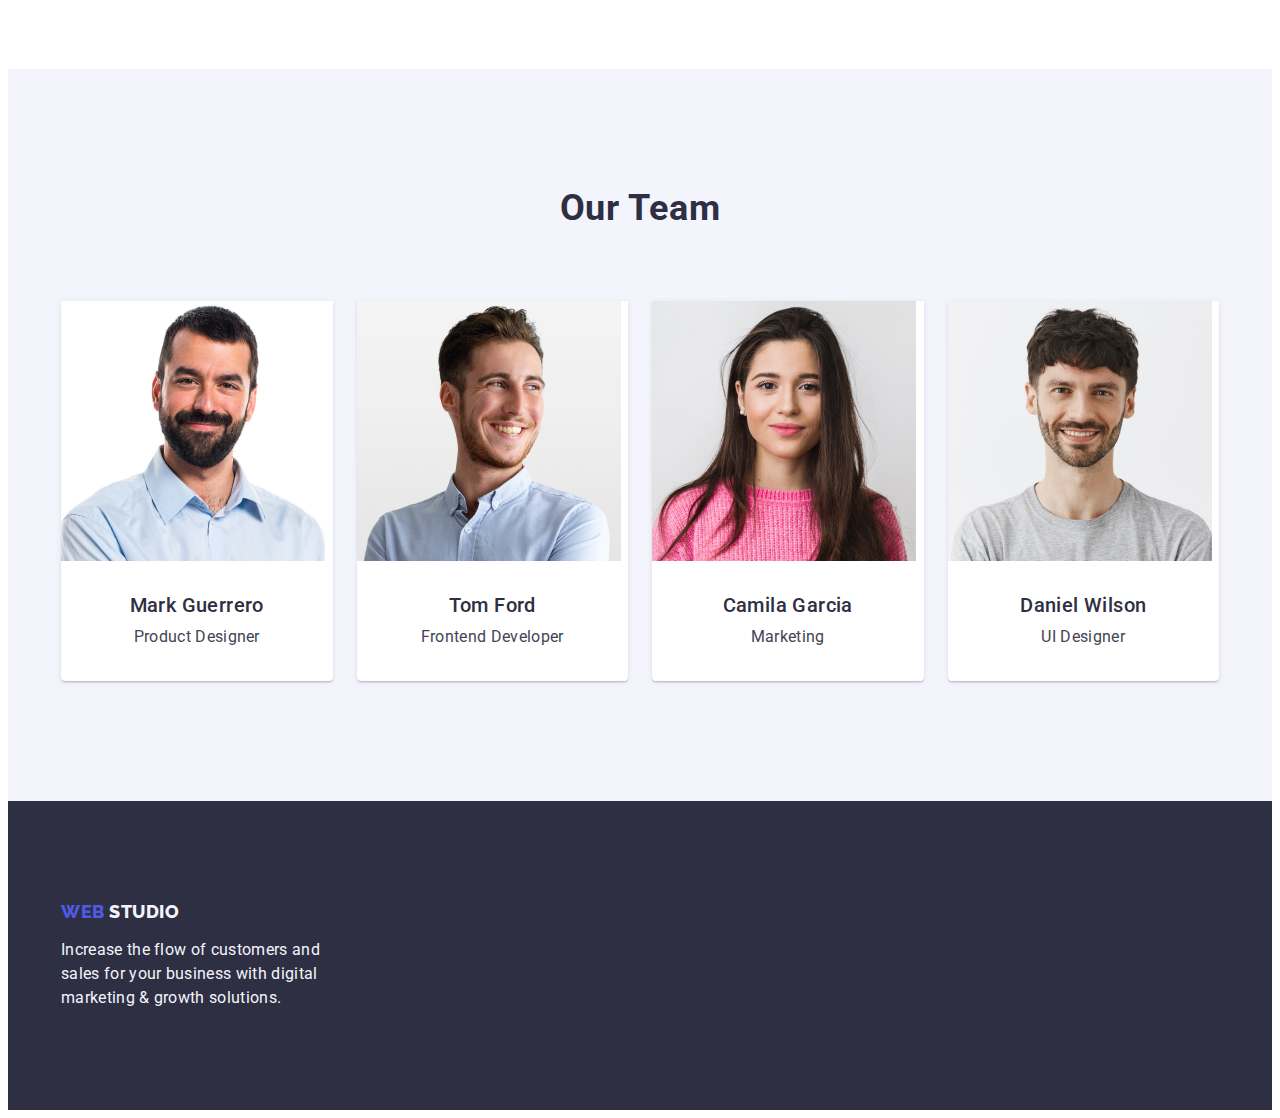
==== commit 4b85ecad: "upd2" ====
--- a/index.html
+++ b/index.html
@@ -7,10 +7,9 @@
     <meta name="viewport" content="width=device-width, initial-scale=1.0">
     <title>WebStudio</title>
 
-    <link rel="stylesheet" href="<link rel=" stylesheet"
-        href="https://cdnjs.cloudflare.com/ajax/libs/modern-normalize/2.0.0/modern-normalize.min.css"
+    <link rel="stylesheet" href="https://cdnjs.cloudflare.com/ajax/libs/modern-normalize/2.0.0/modern-normalize.min.css"
         integrity="sha512-4xo8blKMVCiXpTaLzQSLSw3KFOVPWhm/TRtuPVc4WG6kUgjH6J03IBuG7JZPkcWMxJ5huwaBpOpnwYElP/m6wg=="
-        crossorigin="anonymous" referrerpolicy="no-referrer" />
+        crossorigin="anonymous" referrerpolicy="no-referrer">
     <link rel="stylesheet" href="./css/styles.css">
     <link rel="preconnect" href="https://fonts.googleapis.com">
     <link rel="preconnect" href="https://fonts.gstatic.com" crossorigin>
@@ -105,23 +104,31 @@
                 <ul class="team-list list">
                     <li class="team-list-item">
                         <img src="./images/portrait1.jpg" alt="portrait1" width="264">
-                        <h3 class="team-item-title">Mark Guerrero</h3>
-                        <p class="team-item-text">Product Designer</p>
+                        <div class="team-item-cont">
+                            <h3 class="team-item-title">Mark Guerrero</h3>
+                            <p class="team-item-text">Product Designer</p>
+                        </div>
                     </li>
                     <li class="team-list-item">
                         <img src="./images/portrait2.jpg" alt="portrait2" width="264">
-                        <h3 class="team-item-title">Tom Ford</h3>
-                        <p class="team-item-text">Frontend Developer</p>
+                        <div class="team-item-cont">
+                            <h3 class="team-item-title">Tom Ford</h3>
+                            <p class="team-item-text">Frontend Developer</p>
+                        </div>
                     </li>
                     <li class="team-list-item">
                         <img src="./images/portrait3.jpg" alt="portrait3" width="264">
-                        <h3 class="team-item-title">Camila Garcia</h3>
-                        <p class="team-item-text">Marketing</p>
+                        <div class="team-item-cont">
+                            <h3 class="team-item-title">Camila Garcia</h3>
+                            <p class="team-item-text">Marketing</p>
+                        </div>
                     </li>
                     <li class="team-list-item">
                         <img src="./images/portrait4.jpg" alt="portrait4" width="264">
-                        <h3 class="team-item-title">Daniel Wilson</h3>
-                        <p class="team-item-text">UI Designer</p>
+                        <div class="team-item-cont">
+                            <h3 class="team-item-title">Daniel Wilson</h3>
+                            <p class="team-item-text">UI Designer</p>
+                        </div>
                     </li>
                 </ul>
             </div>
@@ -131,7 +138,7 @@
 
     <footer class="footer">
         <div class="container">
-            <a href="./index.html" class="web-logo link">
+            <a href="./index.html" class="web-logo-footer web-logo link">
                 Web
                 <span class="logo-studio">Studio</span>
             </a>
--- a/css/styles.css
+++ b/css/styles.css
@@ -34,14 +34,14 @@
 }
 
 .container {
-    width: 1128px;
+    width: 1158px;
     padding: 0 15px 0;
     margin: 0 auto;
 }
 
 
 .header {
-    padding: 25px 0 25px;
+    border-bottom: 1px solid #e7e9fc;
     display: flex;
 }
 
@@ -66,6 +66,7 @@
 }
 
 .header-nav {
+    align-items: center;
     display: flex;
 }
 
@@ -74,7 +75,9 @@
     gap: 40px;
 }
 
-.nav-list-item {}
+.nav-list-item {
+    padding: 24px 0
+}
 
 .nav-item-text {
     font-weight: 500;
@@ -92,6 +95,7 @@
 }
 
 .adress-list {
+    padding: 24px 0;
     display: flex;
     gap: 40px;
 }
@@ -121,7 +125,6 @@
     display: flex;
     max-height: 600px;
     padding: 188px 0 188px;
-    margin-bottom: 120px;
 }
 
 .welcome-title {
@@ -132,7 +135,7 @@
     color: #FFFFFF;
     margin: auto;
     margin-bottom: 40px;
-    width: 496px;
+    max-width: 496px;
 
 }
 
@@ -152,8 +155,9 @@
     background: #4D5AE5;
     cursor: pointer;
     box-shadow: 0px 4px 4px rgba(0, 0, 0, 0.15);
+    border: none;
     border-radius: 4px;
-    width: 169px;
+    min-width: 169px;
     height: 56px;
 }
 
@@ -164,10 +168,17 @@
 
 .benefits {
     margin-bottom: 120px;
+    padding: 120px 0;
 }
 
 .hidden-text {
+    position: absolute;
+    width: 1px;
+    height: 1px;
     margin: -1px;
+    border: 0;
+    padding: 0;
+
     white-space: nowrap;
     clip-path: inset(100%);
     clip: rect(0 0 0 0);
@@ -179,7 +190,9 @@
     gap: 24px
 }
 
-.benefits-list-item {}
+.benefits-list-item {
+    width: calc((100% - 72px) / 4);
+}
 
 .benefits-item-title {
     font-weight: 500;
@@ -199,7 +212,7 @@
 
 
 .examples {
-    margin-bottom: 120px;
+    padding-bottom: 120px;
 }
 
 .examples-title {
@@ -218,7 +231,9 @@
     gap: 24px;
 }
 
-.example-list-item {}
+.example-list-item {
+    width: calc((100% - 48px) / 3);
+}
 
 
 
@@ -247,7 +262,12 @@
     background-color: #FFFFFF;
     box-shadow: 0px 1px 6px rgba(46, 47, 66, 0.08), 0px 1px 1px rgba(46, 47, 66, 0.16), 0px 2px 1px rgba(46, 47, 66, 0.08);
     border-radius: 0px 0px 4px 4px;
+    width: calc((100% - 72px) / 4);
     min-height: 380px;
+}
+
+.team-item-cont {
+    padding: 32px 16px;
 }
 
 .team-item-title {
@@ -257,7 +277,7 @@
     text-align: center;
     letter-spacing: 0.02em;
     color: #2E2F42;
-    margin: 32px 0 8px;
+    margin-bottom: 8px;
 }
 
 .team-item-text {
@@ -279,12 +299,17 @@
     color: #F4F4FD;
 }
 
+.web-logo-footer {
+    display: inline-block;
+    margin-bottom: 16px;
+}
+
 .footer-text {
     font-size: 16px;
     line-height: 1.5;
     letter-spacing: 0.02em;
     color: #F4F4FD;
-    margin-top: 16px;
+
     width: 264px;
 }
 
@@ -318,30 +343,35 @@
 
 .filtr-button:hover,
 .filtr-button:focus {
-    color: #fff;
+    color: #ffffff;
     background: #404BBF;
-
+    border: 1px solid transparent;
 }
 
 .button {}
 
-.services {}
-
-.services-card-list {
-    margin-bottom: 120px;
-}
+.services {
+    padding: 96px 0 120px;
+}
+
+.services-card-list {}
 
 .services-list {
     display: flex;
     flex-wrap: wrap;
-    gap: 48px 24px;
+    row-gap: 48px;
+    column-gap: 24px;
 }
 
 .services-list-item {
     width: 360px;
+    flex-basis: calc((100%-48px)/3);
+}
+
+.servises-card-text {
     border: 1px solid #E7E9FC;
-    box-sizing: border-box;
-    flex-basis: calc((100%-48px)/3);
+    padding: 32px 16px;
+    border-top: none;
 }
 
 .services-item-title {
@@ -350,8 +380,8 @@
     line-height: 1.2;
     letter-spacing: 0.02em;
     color: #2E2F42;
-    margin: 32px 0 8px;
-    padding: 0 16px;
+    margin-bottom: 8px;
+
 }
 
 .services-item-text {
@@ -359,6 +389,4 @@
     line-height: 1.5;
     letter-spacing: 0.02em;
     color: #434455;
-    margin-bottom: 32px;
-    padding: 0 16px;
 }